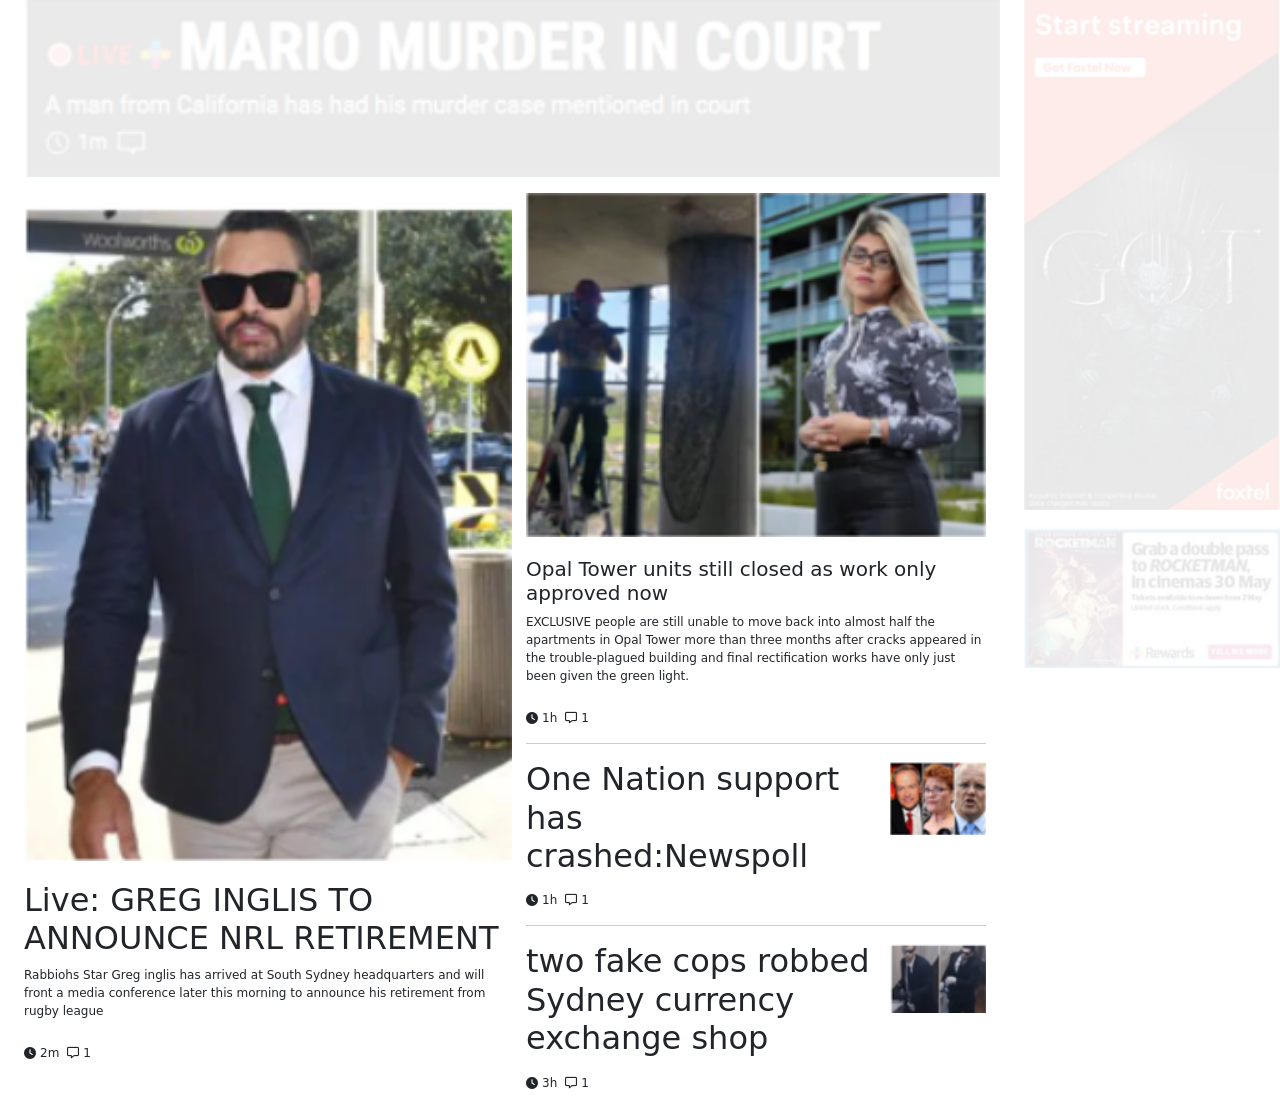
==== index.html @ dc688e52 "initial commit" ====
<!DOCTYPE html>
<html lang="en">

<head>
    <meta charset="UTF-8">
    <meta http-equiv="X-UA-Compatible" content="IE=edge">
    <meta name="viewport" content="width=device-width, initial-scale=1.0">
    <title>Document</title>
    <link href="https://cdn.jsdelivr.net/npm/bootstrap@5.0.2/dist/css/bootstrap.min.css" rel="stylesheet" />
    <link rel="stylesheet" href="https://cdnjs.cloudflare.com/ajax/libs/font-awesome/6.1.1/css/all.min.css" />
    <link href="css/style.css" rel="stylesheet">
</head>

<body>
    <div class="page d-flex">
        <div class="leftSide">
            <div class="topBannerSec mb-3">
                <img src="images/top_header.png" alt="img">
            </div>
            <div class="blogListSec">
                <ul class="d-flex flex-wrap" id="personList"></ul>
            </div>
        </div>
        <div class="rightSide">
            <div class="addWorkItem mb-3"><img src="images/right_top_ad.png" alt="img"></div>
            <div class="addWorkItem"><img src="images/right_bottom_ad.png" alt="img"></div>
        </div>
    </div>
    <script src="https://cdn.jsdelivr.net/npm/bootstrap@5.0.2/dist/js/bootstrap.min.js"></script>
    <script>
        //fetch JSON data from some server
        document.addEventListener('DOMContentLoaded', ()=>{
            var personList = document.querySelector('#personList');
            var htmlSegment ='';
           // var url='https://run.mocky.io/v3/be0d6c0f-9d0b-4557-a31e-2d4b013564c9';
            var url='/js/data.json';
            
            fetch(url)
            .then(response=>response.json())
            .then(data=>{
                console.log(data);
                for(var i=0;i<data.length;i++) {
                    var html = '<li> <div class="blogImg"><img src="images/' + data[i]['imageUrl'] + '" alt="img"></div> <div class="blogDsec"> <h2 class="h2">' + data[i]['title'] + '</h2>  <p>' + data[i]['intro'] + '</p> <div class="blogMeta d-flex pt-2"> <span class="icons d-flex align-items-center me-2"><i class="fas fa-clock me-1"></i> ' + data[i]['publishedOn'] + '</span> <span class="icons d-flex align-items-center"><i class="far fa-comment-alt me-1"></i> ' + data[i]['numberOfComment'] + '</span> </div> </div> </li>';
                    htmlSegment +=html;
                }
                personList.innerHTML=htmlSegment;
            })
            .catch(err=>{
                personList.textContent = err.toString();
            })
        })

    </script>
</body>

</html>
---- css/style.css ----
html, body {
    font-size: 16px;
}
img {
    border: 0;
    vertical-align: top;
    max-width: non;
}
ul {
    padding: 0;
    margin: 0;
}
li {
    padding: 0;
    margin: 0;
    list-style: none;
}
.leftSide {
    width: 80%;
    padding: 0 1.5rem 0 1.5rem;
}
.rightSide {
    width: 20%
}
.topBannerSec img {
    width: 100%
}
.blogListSec ul {
    margin: 0;
    position: relative;
    padding: 0 0 0 50%;
}
.blogListSec ul li {
    width: calc(100% - 1.5rem);
    margin: 0 0.875rem;
    margin-bottom: 1rem;
    padding-bottom: 1rem;
    border-bottom: 1px solid #ccc;
}
.blogListSec ul li:nth-child(1) {
    width: 50%;
    position: absolute;
    left: 0;
    top: 0;
    border: 0;
    margin: 0;
}
.blogListSec ul li img {
    width: 100%
}
.addWorkItem img {
    width: 100%
}
.blogListSec ul li:nth-child(3), .blogListSec ul li:nth-child(4) {
    display: flex;
}
.blogListSec ul li:nth-child(3) .blogImg, .blogListSec ul li:nth-child(4) .blogImg {
    width: 6rem;
    order: 1;
}
.blogListSec ul li:nth-child(3) .blogDsec, .blogListSec ul li:nth-child(4) .blogDsec {
    flex: 1;
    padding-right: 1rem;
}
.blogListSec ul li:nth-child(3) p, .blogListSec ul li:nth-child(4) p {
    display: none;
}
.blogListSec ul li:nth-child(2) h2 {
    font-size: 1.25rem;
}
.blogListSec ul li:last-child {
    padding: 0;
    border: 0;
}
.blogImg {
    margin: 0 0 1.25rem 0;
}
.blogDsec {
    font-size: 0.75rem;
}
@media only screen and (max-width: 996px) {
    .page {
        flex-wrap: wrap;
    }
    .leftSide {
        width: 100%;
    }
    .rightSide {
        width: 100%;
    }
}
@media only screen and (max-width: 480px) {
    .blogListSec ul {
        padding: 0 0 1rem;
    }
    .blogListSec ul li {
        margin: 0;
        width: 100%;
    }
    .blogListSec ul li:nth-child(1) {
        position: static;
        width: 100%;
    }
}
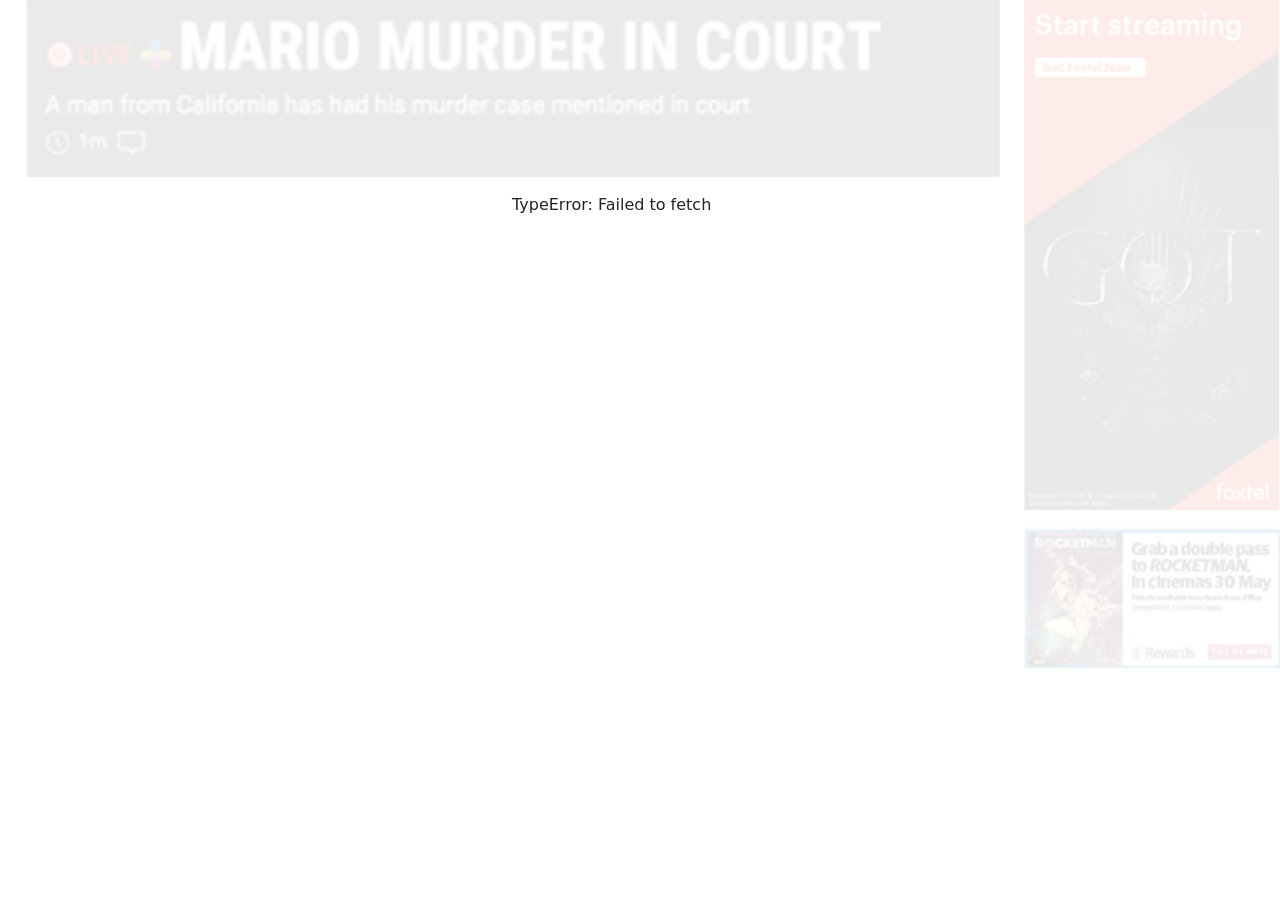
==== commit 7c491966: "modified the folder structure" ====
--- a/index.html
+++ b/index.html
@@ -32,8 +32,8 @@
         document.addEventListener('DOMContentLoaded', ()=>{
             var personList = document.querySelector('#personList');
             var htmlSegment ='';
-           // var url='https://run.mocky.io/v3/be0d6c0f-9d0b-4557-a31e-2d4b013564c9';
-            var url='/js/data.json';
+            var url='https://run.mocky.io/v3/be0d6c0f-9d0b-4557-a31e-2d4b013564c9';
+            //var url='/js/data.json';
             
             fetch(url)
             .then(response=>response.json())
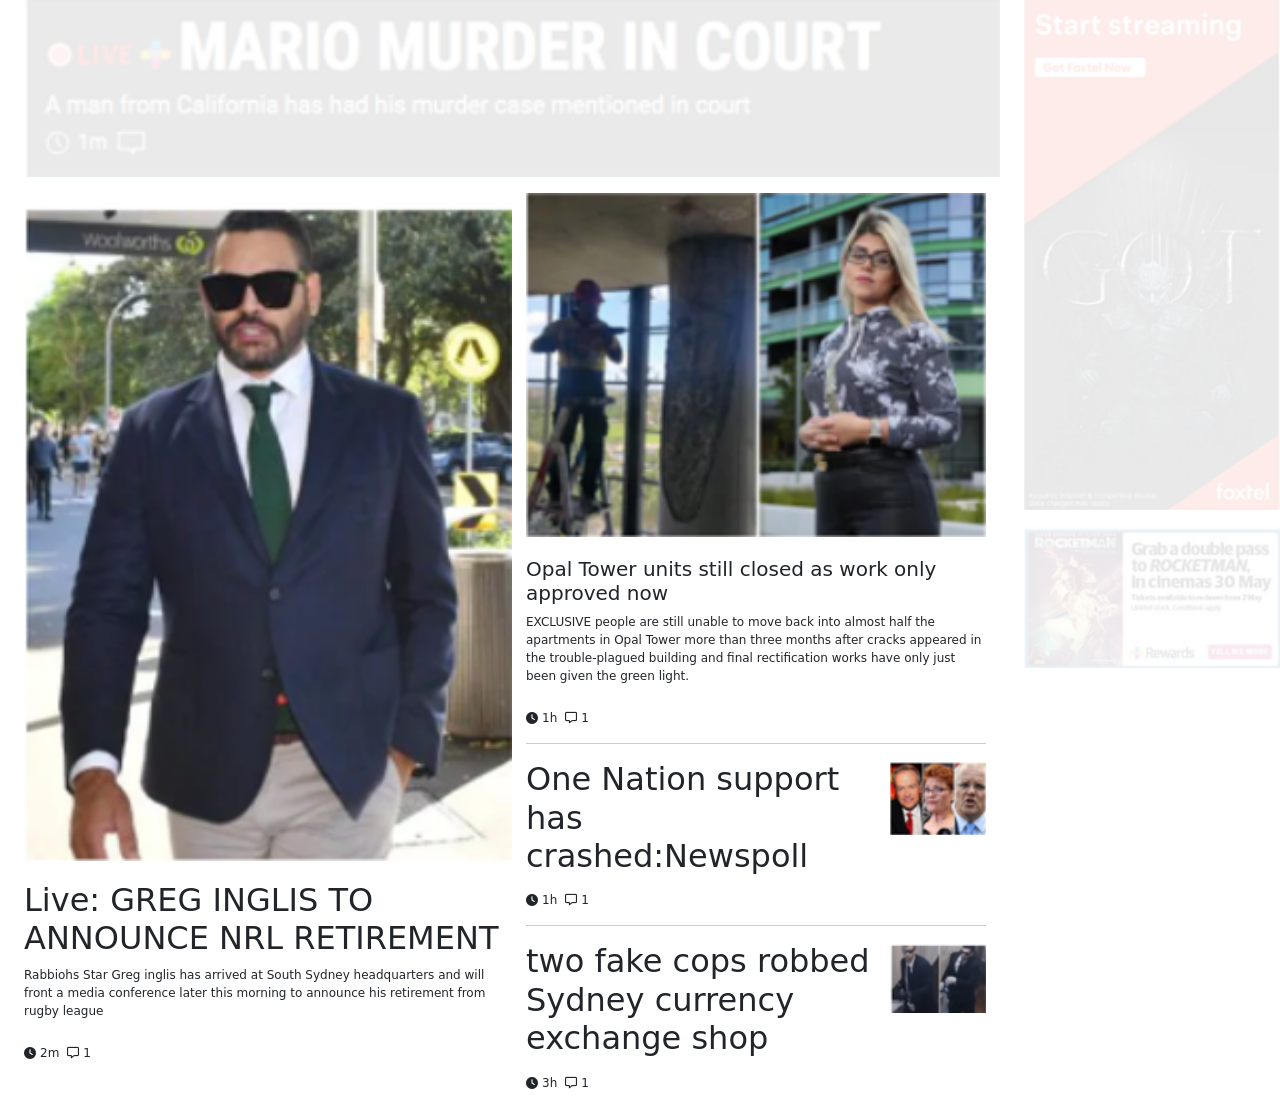
==== commit 9ff7bb99: "modified index.html" ====
--- a/index.html
+++ b/index.html
@@ -32,8 +32,8 @@
         document.addEventListener('DOMContentLoaded', ()=>{
             var personList = document.querySelector('#personList');
             var htmlSegment ='';
-            var url='https://run.mocky.io/v3/be0d6c0f-9d0b-4557-a31e-2d4b013564c9';
-            //var url='/js/data.json';
+            //var url='https://run.mocky.io/v3/be0d6c0f-9d0b-4557-a31e-2d4b013564c9';
+            var url='/js/data.json';
             
             fetch(url)
             .then(response=>response.json())
